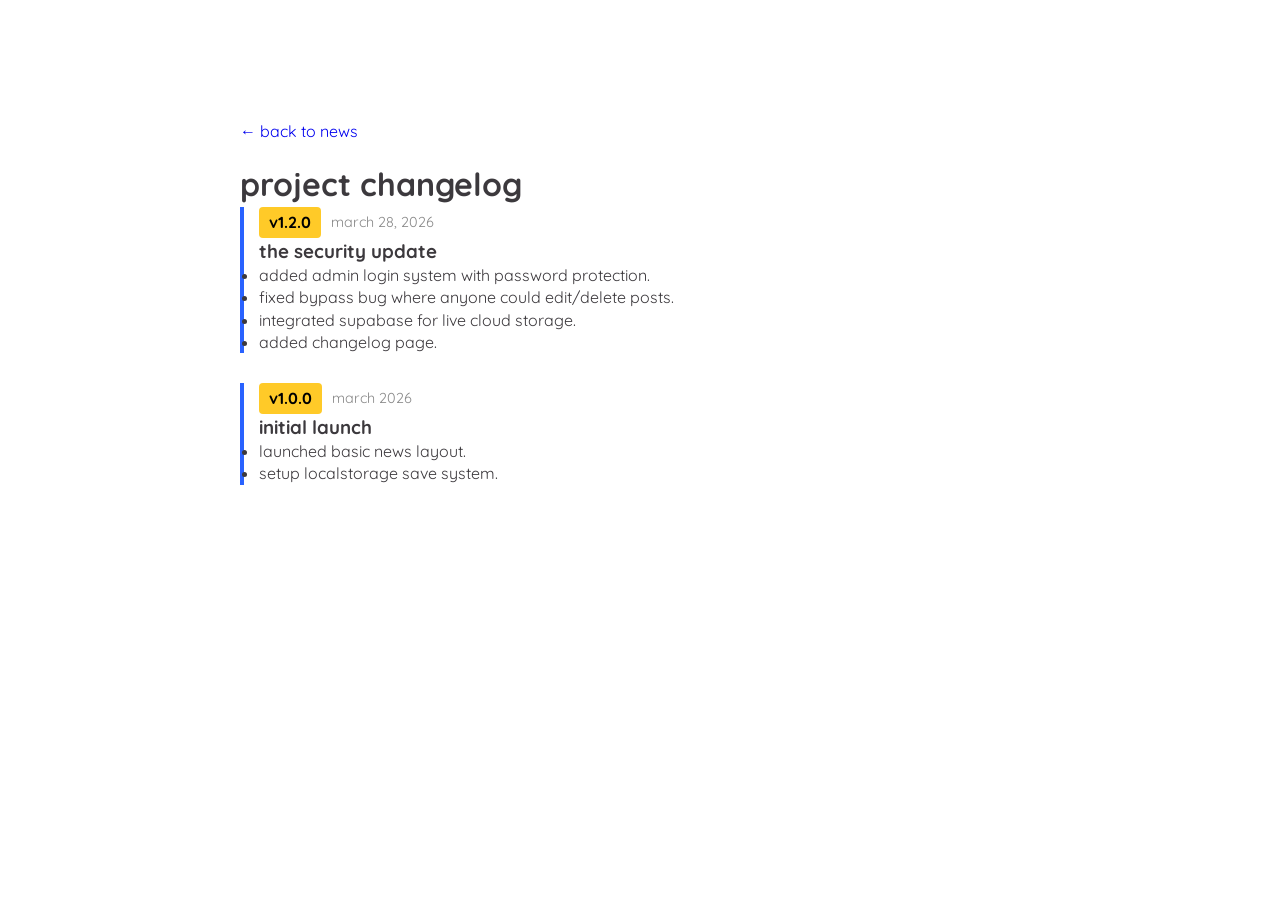
==== changelog.html @ a604656c "Add files via upload" ====
<!DOCTYPE html>
<html>
<head>
  <meta charset="utf-8">
  <title>Brawlmap - Changelog</title>
  <meta name="viewport" content="width=device-width, initial-scale=1">
  <link rel="stylesheet" href="style.css">
  <style>
    .changelog-container { max-width: 800px; margin: 100px auto; padding: 20px; }
    .version-tag { background: #ffca28; color: #000; padding: 4px 10px; border-radius: 4px; font-weight: bold; }
    .change-item { margin-bottom: 30px; border-left: 4px solid #2962ff; padding-left: 15px; }
    .change-date { color: #888; font-size: 0.9rem; }
  </style>
</head>
<body>
  <div class="changelog-container">
    <a href="index.html" style="text-decoration:none;">← back to news</a>
    <h1 style="margin-top:20px;">project changelog</h1>
    
    <div class="change-item">
      <div style="display:flex; align-items:center; gap:10px;">
        <span class="version-tag">v1.2.0</span>
        <span class="change-date">march 28, 2026</span>
      </div>
      <h3>the security update</h3>
      <ul>
        <li>added admin login system with password protection.</li>
        <li>fixed bypass bug where anyone could edit/delete posts.</li>
        <li>integrated supabase for live cloud storage.</li>
        <li>added changelog page.</li>
      </ul>
    </div>

    <div class="change-item">
      <div style="display:flex; align-items:center; gap:10px;">
        <span class="version-tag">v1.0.0</span>
        <span class="change-date">march 2026</span>
      </div>
      <h3>initial launch</h3>
      <ul>
        <li>launched basic news layout.</li>
        <li>setup localstorage save system.</li>
      </ul>
    </div>
  </div>
</body>
</html>
---- style.css ----
@import url('https://fonts.googleapis.com/css2?family=Playfair+Display:wght@500;600;700;800;900&family=Quicksand:wght@300;400;500;600;700&display=swap');

:root{
    --Playfair: 'Playfair Display', serif;
    --Quicksand: 'Quicksand', sans-serif;
    --Roboto: 'Roboto', sans-serif;
    --dark: #3c393d;
    --exDark: #2b2b2b;
    --accent: #2962ff;   /* nice blue for create button */
}

*{
    padding: 0;
    margin: 0;
    font-family: var(--Quicksand);
}
body{
    line-height: 1.4;
    color: var(--dark);
}
img{
    width: 100%;
    display: block;
}
.container{
    max-width: 1320px;
    margin: 0 auto;
    padding: 0 1.2rem;
}

/* ==================== CREATE BUTTON & MODAL STYLES ==================== */
.create-btn {
    background: var(--accent);
    color: white;
    border: none;
    padding: 14px 28px;
    border-radius: 50px;
    font-size: 1.05rem;
    font-weight: 500;
    cursor: pointer;
    display: inline-flex;
    align-items: center;
    gap: 10px;
    margin: 2rem 0 1.5rem;
    transition: all 0.3s ease;
    box-shadow: 0 4px 15px rgba(41, 98, 255, 0.3);
}

.create-btn:hover {
    background: #1e4fd8;
    transform: translateY(-3px);
    box-shadow: 0 6px 20px rgba(41, 98, 255, 0.4);
}

.create-btn i {
    font-size: 1.2rem;
}

/* Modal */
.modal {
    display: none;
    position: fixed;
    top: 0; left: 0; right: 0; bottom: 0;
    background: rgba(0, 0, 0, 0.75);
    align-items: center;
    justify-content: center;
    z-index: 2000;
}

.modal-content {
    background: white;
    padding: 2.5rem;
    border-radius: 12px;
    width: 90%;
    max-width: 720px;
    max-height: 92vh;
    overflow-y: auto;
    box-shadow: 0 20px 60px rgba(0, 0, 0, 0.3);
}

.modal-content h2 {
    font-family: var(--Playfair);
    font-size: 2rem;
    margin-bottom: 1.5rem;
    color: var(--dark);
}

.modal-content input,
.modal-content textarea {
    width: 100%;
    padding: 14px 16px;
    margin: 12px 0;
    border: 2px solid #ddd;
    border-radius: 8px;
    font-size: 1.05rem;
    font-family: var(--Quicksand);
    transition: border 0.3s;
}

.modal-content input:focus,
.modal-content textarea:focus {
    border-color: var(--accent);
    outline: none;
}

.modal-content textarea {
    min-height: 320px;
    resize: vertical;
}

.modal-buttons {
    margin-top: 25px;
    display: flex;
    gap: 12px;
    flex-wrap: wrap;
}

.modal-buttons button {
    padding: 12px 28px;
    border: none;
    border-radius: 50px;
    font-size: 1.05rem;
    cursor: pointer;
    transition: all 0.3s;
}

.modal-buttons button:first-child {
    background: var(--accent);
    color: white;
}

.modal-buttons button:first-child:hover {
    background: #1e4fd8;
}

.modal-buttons button:last-child {
    background: #f0f0f0;
    color: var(--dark);
}

.modal-buttons button:last-child:hover {
    background: #e0e0e0;
}

/* ==================== YOUR ORIGINAL STYLES (unchanged) ==================== */

header{
    min-height: 100vh;
    background: linear-gradient(rgba(0, 0, 0, 0.4), rgba(0, 0, 0, 0.4)), url(images/banner-bg.jpg) center/cover no-repeat fixed;
    display: flex;
    flex-direction: column;
    justify-content: stretch;
}
.navbar{
    background: rgba(0, 0, 0, 0.6);
    padding: 1.2rem;
}
.navbar-brand{
    color: #fff;
    font-size: 2rem;
    display: block;
    text-align: center;
    text-decoration: none;
    font-family: var(--Playfair);
    letter-spacing: 1px;
}
.navbar-nav{
    padding: 0.8rem 0 0.2rem 0;
    text-align: center;
}
.navbar-nav a{
    text-transform: uppercase;
    font-family: var(--Roboto);
    letter-spacing: 1px;
    font-weight: 500;
    color: #fff;
    text-decoration: none;
    display: inline-block;
    padding: 0.4rem 0.1rem;
    letter-spacing: 3px;
    transition: opacity 0.5s ease;
}
.navbar-nav a:hover{
    opacity: 0.7;
}
.banner{
    flex: 1;
    display: flex;
    align-items: center;
    justify-content: center;
    text-align: center;
    color: #fff;
}
.banner-title{
    font-size: 3rem;
    font-family: var(--Playfair);
    line-height: 1.2;
}
.banner-title span{
    font-family: var(--Playfair);
    color: var(--exDark);
}
.banner p{
    padding: 1rem 0 2rem 0;
    font-size: 1.2rem;
    text-transform: capitalize;
    font-family: var(--Roboto);
    font-weight: 300;
    word-spacing: 2px;
}
.banner form{
    background: #fff;
    border-radius: 2rem;
    padding: 0.6rem 1rem;
    display: flex;
    justify-content: space-between;
}
.search-input{
    font-family: var(--Roboto);
    font-size: 1.1rem;
    width: 100%;
    outline: 0;
    padding: 0.6rem 0;
    border: none;
}
.search-input::placeholder{
    text-transform: capitalize;
}
.search-btn{
    width: 40px;
    font-size: 1.1rem;
    color: var(--dark);
    border: none;
    background: transparent;
    outline: 0;
    cursor: pointer;
}

/* design */
.design{
    padding: 4.5rem 0;
}
.title{
    text-align: center;
    padding: 1rem 0;
}
.title h2{
    font-family: var(--Playfair);
    font-size: 2.4rem;
}
.title p{
    text-transform: uppercase;
    padding: 0.6rem 0;
}
.design-content{
    margin: 2rem 0;
}
.design-item{
    cursor: pointer;
    margin: 1.5rem 0;
}
.design-img{
    position: relative;
    overflow: hidden;
}
.design-img::after{
    position: absolute;
    content: "";
    top: 0;
    left: 0;
    width: 100%;
    height: 100%;
    background: rgba(0, 0, 0, 0.3);
}
.design-img img{
    transition: all 0.5s ease;
}
.design-item:hover img{
    transform: scale(1.2);
}
.design-img span:first-of-type{
    position: absolute;
    z-index: 1;
    top: 10px;
    left: 10px;
    background: var(--exDark);
    color: #fff;
    padding: 0.25rem 1rem;
}
.design-img span:last-of-type{
    position: absolute;
    z-index: 1;
    bottom: 10px;
    right: 10px;
    color: #fff;
    font-weight: 700;
    font-size: 1.1rem;
}
.design-title{
    padding: 1rem;
    font-size: 1.2rem;
    text-align: center;
    width: 70%;
    margin: 0 auto;
}
.design-title a{
    color: var(--dark);
    text-decoration: none;
    text-transform: capitalize;
    font-family: var(--Playfair);
}

/* blog */
.blog{
    background: #f9f9f9;
    padding: 4.5rem 0;
}
.blog-content{
    margin: 2rem 0;
}
.blog-img{
    position: relative;
}
.blog-img span{
    position: absolute;
    bottom: 10px;
    right: 10px;
    background: var(--exDark);
    color: #fff;
    font-size: 1.4rem;
    padding: 0.3rem 0.6rem;
}
.blog-text{
    margin: 2.2rem 0;
    padding: 0 1rem;
}
.blog-text span{
    font-weight: 300;
    display: block;
    padding-bottom: 0.5rem;
}
.blog-text h2{
    font-family: var(--Playfair);
    padding: 1rem 0;
    font-size: 1.65rem;
    font-weight: 500;
}
.blog-text p{
    font-weight: 300;
    font-size: 1.1rem;
    opacity: 0.9;
    padding-bottom: 1.2rem;
}
.blog-text a{
    font-family: var(--Roboto);
    font-size: 1.1rem;
    text-decoration: none;
    color: var(--dark);
    display: inline-block;
    background: var(--dark);
    color: #fff;
    padding: 0.55rem 1.2rem;
    transition: all 0.5s ease;
}
.blog-text a:hover{
    background: var(--exDark);
}

/* about */
.about{
    padding: 4.5rem 0;
}
.about-text{
    margin: 2rem 0;
}
.about-text > p{
    font-size: 1.1rem;
    padding: 0.6rem 0;
    opacity: 0.8;
}

/* footer */
footer{
    background: var(--exDark);
    color: #fff;
    text-align: center;
    padding: 2rem 0;
}
.social-links{
    display: flex;
    justify-content: center;
    margin-bottom: 1.4rem;
}
.social-links a{
    border: 2px solid #fff;
    color: #fff;
    display: block;
    width: 40px;
    height: 40px;
    display: flex;
    justify-content: center;
    align-items: center;
    border-radius: 50%;
    text-decoration: none;
    margin: 0 0.3rem;
    transition: all 0.5s ease;
}
.social-links a:hover{
    background: #fff;
    color: var(--exDark);
}
footer span{
    margin-top: 1rem;
    display: block;
    font-family: var(--Playfair);
    letter-spacing: 2px;
}

/* Media Queries */
@media screen and (min-width: 540px){
    .navbar-nav a{
        padding-right: 1.2rem;
        padding-left: 1.2rem;
    }
    .banner-title{
        font-size: 5rem;
    }
    .banner form{
        margin-top: 1.4rem;
        width: 80%;
        margin-left: auto;
        margin-right: auto;
    }
}

@media screen and (min-width: 768px){
    .navbar .container{
        display: flex;
        align-items: center;
        justify-content: space-between;
    }
    .search-input{
        padding: 0.8rem 0;
    }
    .design-content{
        display: grid;
        grid-template-columns: repeat(2, 1fr);
        gap: 2rem;
    }
    .design-item{
        margin: 0;
    }
    .blog-content{
        display: grid;
        grid-template-columns: repeat(2, 1fr);
        gap: 2rem;
    }
}

@media screen and (min-width: 992px){
    .blog-content{
        grid-template-columns: repeat(3, 1fr);
    }
    .about-content{
        display: grid;
        grid-template-columns: repeat(2, 1fr);
        column-gap: 3rem;
        align-items: center;
    }
}

@media screen and (min-width: 1200px){
    .design-content{
        grid-template-columns: repeat(3, 1fr);
    }
}
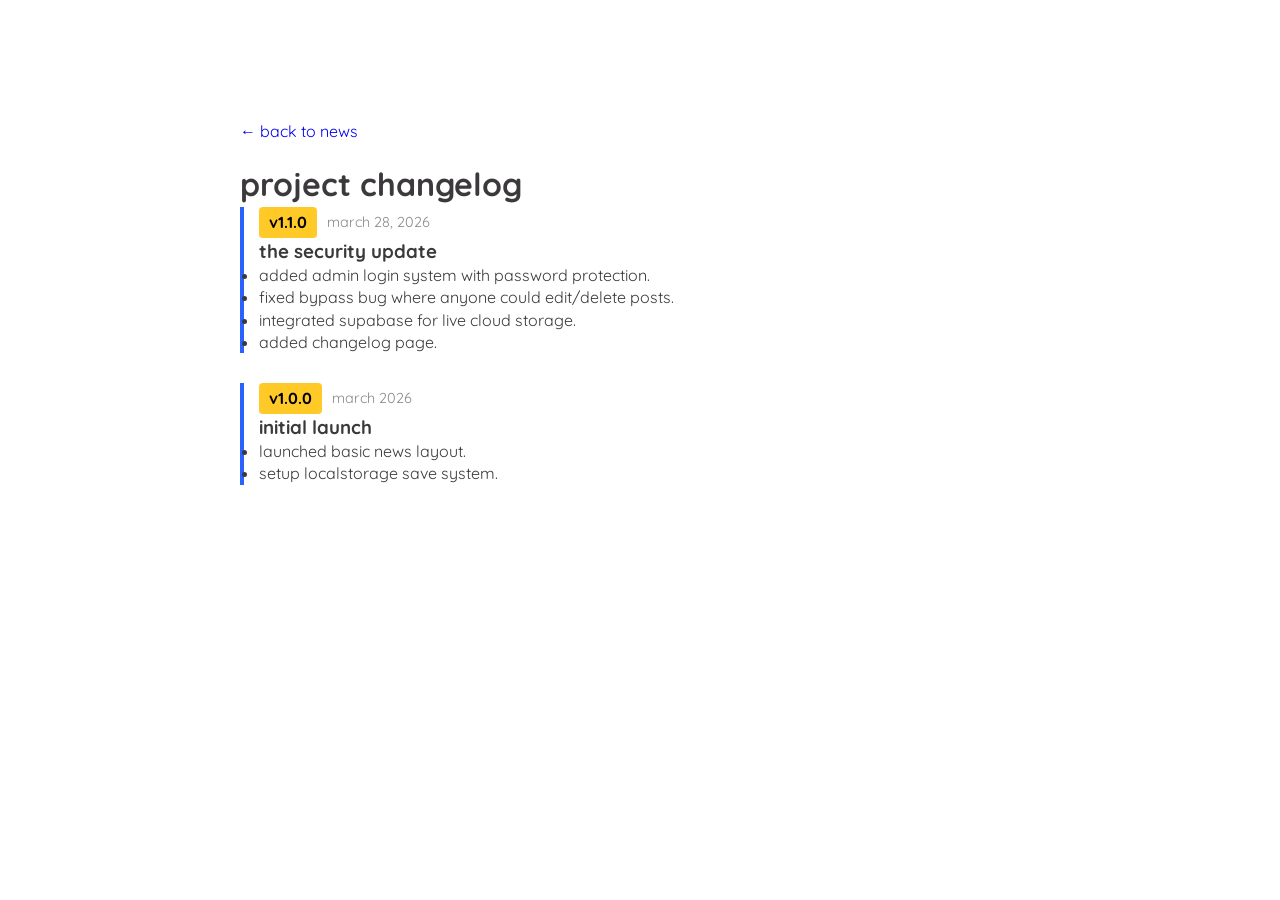
==== commit 1ee4da2f: "changelog.html" ====
--- a/changelog.html
+++ b/changelog.html
@@ -19,7 +19,7 @@
     
     <div class="change-item">
       <div style="display:flex; align-items:center; gap:10px;">
-        <span class="version-tag">v1.2.0</span>
+        <span class="version-tag">v1.1.0</span>
         <span class="change-date">march 28, 2026</span>
       </div>
       <h3>the security update</h3>
@@ -44,4 +44,4 @@
     </div>
   </div>
 </body>
-</html>+</html>
